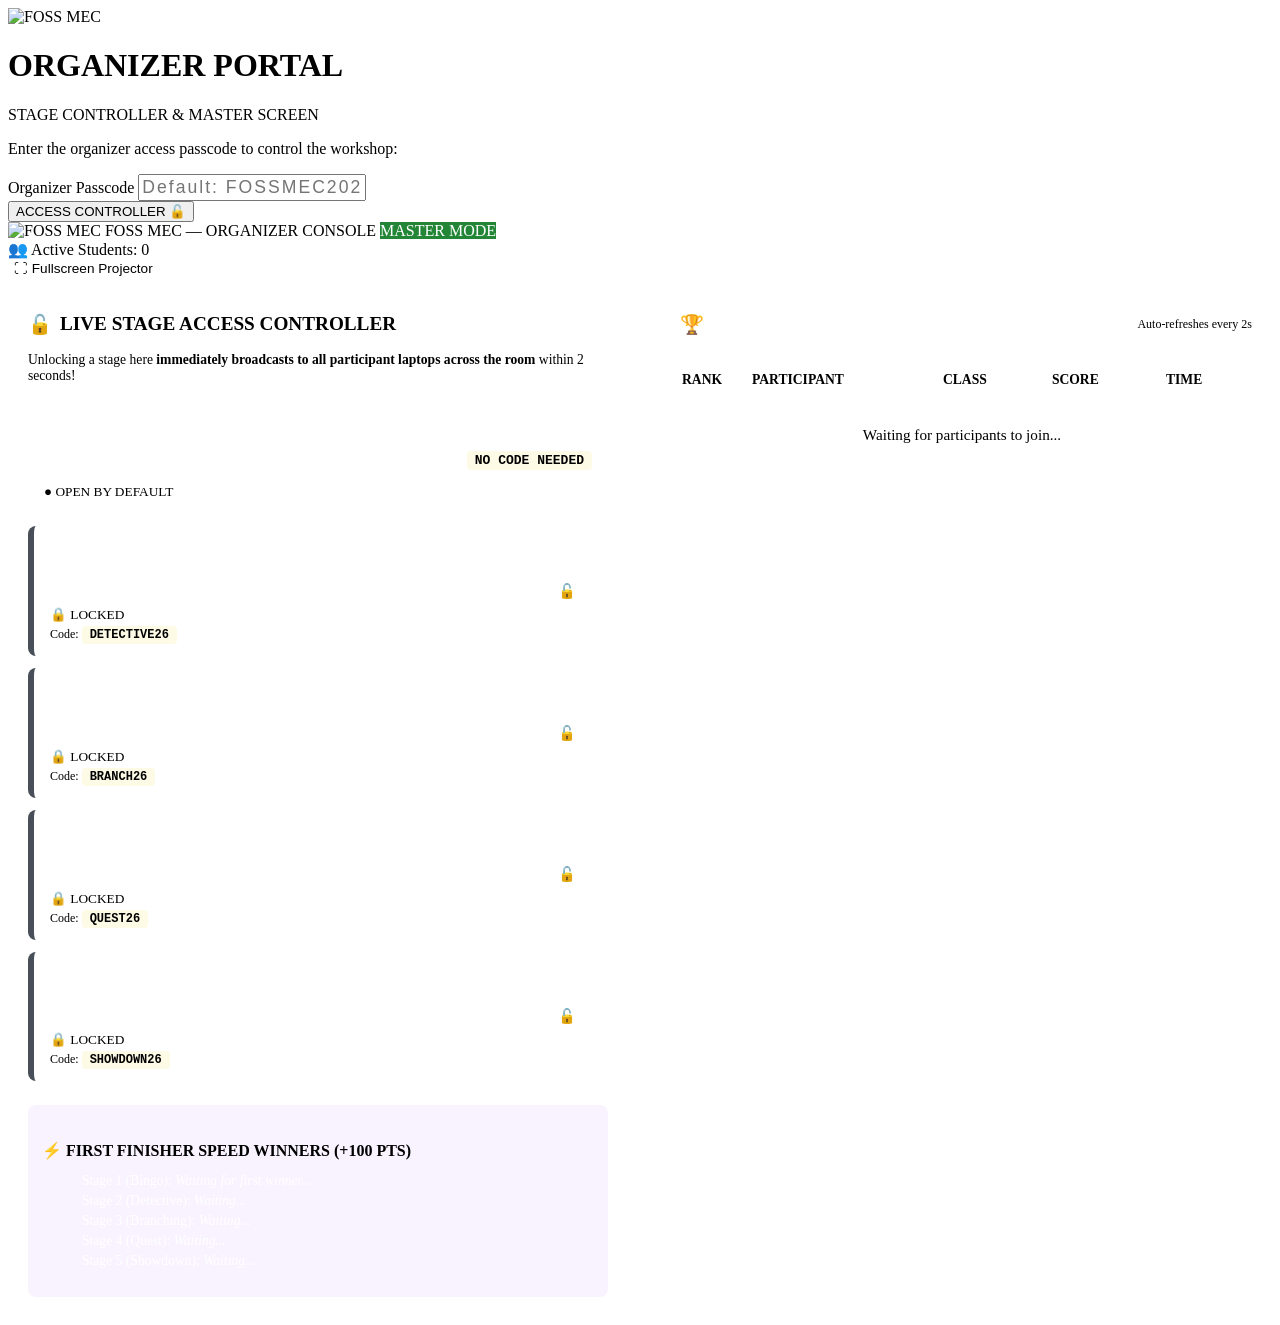
==== web/organizer.html @ 74d41813 "Convert workshop into public website with cloud deployment and web organizer portal" ====
<!DOCTYPE html>
<html lang="en">
<head>
  <meta charset="UTF-8">
  <meta name="viewport" content="width=device-width, initial-scale=1.0">
  <title>FOSS MEC — Organizer Dashboard & Stage Controller</title>
  <link rel="stylesheet" href="/style.css">
  <link rel="icon" type="image/jpeg" href="/logo.jpg">
  <style>
    .admin-grid {
      display: grid;
      grid-template-columns: 1fr 1fr;
      gap: 24px;
    }
    @media (max-width: 900px) {
      .admin-grid { grid-template-columns: 1fr; }
    }
    .control-card {
      background: var(--bg-secondary);
      border: 1px solid var(--border-color);
      border-radius: var(--card-radius);
      padding: 20px;
    }
    .stage-row {
      display: flex;
      justify-content: space-between;
      align-items: center;
      padding: 14px 16px;
      background: var(--bg-card);
      border: 1px solid var(--border-color);
      border-radius: 8px;
      margin-bottom: 12px;
    }
    .stage-row.is-open {
      border-left: 6px solid var(--accent-green-bright);
    }
    .stage-row.is-locked {
      border-left: 6px solid #484f58;
    }
    .btn-toggle-unlock {
      padding: 8px 16px;
      background: var(--accent-green);
      color: #fff;
      border: none;
      border-radius: 6px;
      font-weight: bold;
      cursor: pointer;
      font-size: 0.9rem;
    }
    .btn-toggle-unlock:hover { background: var(--accent-green-bright); }
    .btn-toggle-lock {
      padding: 8px 16px;
      background: #30363d;
      color: #f85149;
      border: 1px solid #f85149;
      border-radius: 6px;
      font-weight: bold;
      cursor: pointer;
      font-size: 0.85rem;
    }
    .btn-toggle-lock:hover { background: rgba(248,81,73,0.15); }
    .passcode-badge {
      font-family: monospace;
      background: rgba(241, 224, 90, 0.15);
      color: var(--accent-yellow);
      padding: 2px 8px;
      border-radius: 4px;
      font-weight: bold;
      border: 1px solid var(--accent-yellow);
    }
    .big-table {
      width: 100%;
      border-collapse: collapse;
      margin-top: 10px;
    }
    .big-table th {
      text-align: left;
      color: var(--text-muted);
      padding: 8px 10px;
      font-size: 0.85rem;
      border-bottom: 1px solid var(--border-color);
    }
    .big-table td {
      padding: 12px 10px;
      border-bottom: 1px solid rgba(255,255,255,0.05);
      font-size: 0.95rem;
    }
  </style>
</head>
<body>
  <div class="bg-grid"></div>

  <!-- Admin Passcode Overlay -->
  <div id="adminAuthOverlay" class="welcome-overlay">
    <div class="welcome-card" style="max-width: 420px;">
      <img src="/logo.jpg" alt="FOSS MEC" class="welcome-foss-logo">
      <h1>ORGANIZER PORTAL</h1>
      <div class="sub">STAGE CONTROLLER & MASTER SCREEN</div>
      <p>Enter the organizer access passcode to control the workshop:</p>
      
      <form id="adminLoginForm">
        <div class="form-group">
          <label for="adminKey">Organizer Passcode</label>
          <input type="password" id="adminKey" class="form-input" placeholder="Default: FOSSMEC2026" required style="text-align: center; font-size: 1.1rem; letter-spacing: 2px;">
        </div>
        <button type="submit" class="btn-primary">ACCESS CONTROLLER 🔓</button>
      </form>
    </div>
  </div>

  <!-- Top Bar -->
  <header class="hud-bar">
    <div class="hud-title">
      <img src="/logo.jpg" alt="FOSS MEC" class="foss-logo">
      <span>FOSS MEC — ORGANIZER CONSOLE</span>
      <span class="tag" style="background:#238636; color:#fff;">MASTER MODE</span>
    </div>
    <div class="hud-stats">
      <div class="stat-pill">
        <span>👥 Active Students:</span>
        <span id="statStudentCount" class="stat-value">0</span>
      </div>
      <button class="btn-play" onclick="toggleFullscreen()" style="background: rgba(255,255,255,0.1); border: 1px solid var(--border-color); font-size: 0.85rem;">
        ⛶ Fullscreen Projector
      </button>
    </div>
  </header>

  <!-- Main Container -->
  <main class="app-container">
    <div class="admin-grid">

      <!-- Left Column: Stage Unlock Controls -->
      <section class="control-card">
        <h2 style="font-size: 1.2rem; margin-bottom: 16px; color: var(--accent-yellow); display: flex; align-items: center; gap: 8px;">
          <span>🔓</span> LIVE STAGE ACCESS CONTROLLER
        </h2>
        <p style="font-size: 0.85rem; color: var(--text-muted); margin-bottom: 20px;">
          Unlocking a stage here <strong>immediately broadcasts to all participant laptops across the room</strong> within 2 seconds!
        </p>

        <!-- Stage 1 -->
        <div class="stage-row is-open" id="rowStage1">
          <div>
            <h4 style="color: #fff; font-size: 1.05rem;">Stage 1: Git Bingo</h4>
            <small style="color: var(--accent-green-bright);">● OPEN BY DEFAULT</small>
          </div>
          <div>
            <span class="passcode-badge">NO CODE NEEDED</span>
          </div>
        </div>

        <!-- Stage 2 -->
        <div class="stage-row is-locked" id="rowStage2">
          <div>
            <h4 style="color: #fff; font-size: 1.05rem;">Stage 2: Git Detective</h4>
            <small id="statusStage2" style="color: var(--accent-yellow);">🔒 LOCKED</small>
            <div style="font-size: 0.75rem; color: var(--text-muted); margin-top: 4px;">Code: <span class="passcode-badge">DETECTIVE26</span></div>
          </div>
          <div id="btnContainerStage2">
            <button class="btn-toggle-unlock" onclick="toggleStage(2, 'unlock')">UNLOCK STAGE 2 🔓</button>
          </div>
        </div>

        <!-- Stage 3 -->
        <div class="stage-row is-locked" id="rowStage3">
          <div>
            <h4 style="color: #fff; font-size: 1.05rem;">Stage 3: Branching Demo</h4>
            <small id="statusStage3" style="color: var(--accent-yellow);">🔒 LOCKED</small>
            <div style="font-size: 0.75rem; color: var(--text-muted); margin-top: 4px;">Code: <span class="passcode-badge">BRANCH26</span></div>
          </div>
          <div id="btnContainerStage3">
            <button class="btn-toggle-unlock" onclick="toggleStage(3, 'unlock')">UNLOCK STAGE 3 🔓</button>
          </div>
        </div>

        <!-- Stage 4 -->
        <div class="stage-row is-locked" id="rowStage4">
          <div>
            <h4 style="color: #fff; font-size: 1.05rem;">Stage 4: Git Quest (100 Pts)</h4>
            <small id="statusStage4" style="color: var(--accent-yellow);">🔒 LOCKED</small>
            <div style="font-size: 0.75rem; color: var(--text-muted); margin-top: 4px;">Code: <span class="passcode-badge">QUEST26</span></div>
          </div>
          <div id="btnContainerStage4">
            <button class="btn-toggle-unlock" onclick="toggleStage(4, 'unlock')">UNLOCK STAGE 4 🔓</button>
          </div>
        </div>

        <!-- Stage 5 -->
        <div class="stage-row is-locked" id="rowStage5">
          <div>
            <h4 style="color: #fff; font-size: 1.05rem;">Stage 5: Final Showdown</h4>
            <small id="statusStage5" style="color: var(--accent-yellow);">🔒 LOCKED</small>
            <div style="font-size: 0.75rem; color: var(--text-muted); margin-top: 4px;">Code: <span class="passcode-badge">SHOWDOWN26</span></div>
          </div>
          <div id="btnContainerStage5">
            <button class="btn-toggle-unlock" onclick="toggleStage(5, 'unlock')">UNLOCK STAGE 5 🔓</button>
          </div>
        </div>

        <!-- First Finishers Speed Bonus Info -->
        <div style="margin-top: 24px; padding: 14px; background: rgba(188,140,255,0.1); border: 1px solid var(--accent-purple); border-radius: 8px;">
          <h4 style="color: var(--accent-purple); margin-bottom: 8px;">⚡ FIRST FINISHER SPEED WINNERS (+100 PTS)</h4>
          <ul id="firstFinishersList" style="list-style: none; font-size: 0.85rem; color: #fff; display: flex; flex-direction: column; gap: 4px;">
            <li>Stage 1 (Bingo): <em>Waiting for first winner...</em></li>
            <li>Stage 2 (Detective): <em>Waiting...</em></li>
            <li>Stage 3 (Branching): <em>Waiting...</em></li>
            <li>Stage 4 (Quest): <em>Waiting...</em></li>
            <li>Stage 5 (Showdown): <em>Waiting...</em></li>
          </ul>
        </div>
      </section>

      <!-- Right Column: Projector Master Leaderboard -->
      <section class="control-card">
        <div style="display: flex; justify-content: space-between; align-items: center; margin-bottom: 12px;">
          <h2 style="font-size: 1.2rem; color: #fff; display: flex; align-items: center; gap: 8px;">
            <span class="live-indicator"></span> 🏆 PROJECTOR MASTER LEADERBOARD
          </h2>
          <span style="font-size: 0.75rem; color: var(--text-muted);">Auto-refreshes every 2s</span>
        </div>

        <table class="big-table">
          <thead>
            <tr>
              <th style="width: 50px;">RANK</th>
              <th>PARTICIPANT</th>
              <th>CLASS</th>
              <th>SCORE</th>
              <th>TIME</th>
            </tr>
          </thead>
          <tbody id="masterLeaderboardBody">
            <tr>
              <td colspan="5" style="text-align: center; color: var(--text-muted); padding: 30px;">
                Waiting for participants to join...
              </td>
            </tr>
          </tbody>
        </table>
      </section>

    </div>
  </main>

  <script>
    let adminToken = sessionStorage.getItem('admin_auth_token') || '';
    let currentUnlocked = [1];

    document.addEventListener('DOMContentLoaded', () => {
      if (adminToken === 'authorized') {
        document.getElementById('adminAuthOverlay').style.display = 'none';
        initPolling();
      } else {
        document.getElementById('adminAuthOverlay').style.display = 'flex';
      }

      document.getElementById('adminLoginForm').addEventListener('submit', async (e) => {
        e.preventDefault();
        const pwd = document.getElementById('adminKey').value.trim();
        try {
          const res = await fetch('/api/organizer/login', {
            method: 'POST',
            headers: { 'Content-Type': 'application/json' },
            body: JSON.stringify({ admin_key: pwd })
          });
          const data = await res.json();
          if (data.success) {
            adminToken = 'authorized';
            sessionStorage.setItem('admin_auth_token', 'authorized');
            sessionStorage.setItem('admin_key', pwd);
            document.getElementById('adminAuthOverlay').style.display = 'none';
            initPolling();
          } else {
            alert('Incorrect Passcode.');
          }
        } catch (err) {
          alert('Error connecting to server.');
        }
      });
    });

    function initPolling() {
      refreshData();
      setInterval(refreshData, 2000);
    }

    async function refreshData() {
      // 1. Status
      try {
        const res = await fetch('/api/status');
        const data = await res.json();
        currentUnlocked = data.unlocked || [1];
        updateStageCards(currentUnlocked);
        updateFirstFinishers(data.first_finishers || {});
      } catch (e) {}

      // 2. Leaderboard
      try {
        const res = await fetch('/api/leaderboard');
        const list = await res.json();
        renderMasterLeaderboard(list);
        document.getElementById('statStudentCount').textContent = list.length;
      } catch (e) {}
    }

    function updateStageCards(unlocked) {
      for (let s = 2; s <= 5; s++) {
        const row = document.getElementById(`rowStage${s}`);
        const statusEl = document.getElementById(`statusStage${s}`);
        const btnBox = document.getElementById(`btnContainerStage${s}`);
        if (!row) continue;

        const isOpen = unlocked.includes(s);
        if (isOpen) {
          row.classList.remove('is-locked');
          row.classList.add('is-open');
          statusEl.style.color = '#39d353';
          statusEl.textContent = '● UNLOCKED (LIVE FOR STUDENTS)';
          btnBox.innerHTML = `<button class="btn-toggle-lock" onclick="toggleStage(${s}, 'lock')">LOCK STAGE ${s}</button>`;
        } else {
          row.classList.remove('is-open');
          row.classList.add('is-locked');
          statusEl.style.color = '#f1e05a';
          statusEl.textContent = '🔒 LOCKED (WAITING FOR YOU)';
          btnBox.innerHTML = `<button class="btn-toggle-unlock" onclick="toggleStage(${s}, 'unlock')">UNLOCK STAGE ${s} 🔓</button>`;
        }
      }
    }

    async function toggleStage(stageNum, action) {
      try {
        const storedKey = sessionStorage.getItem('admin_key') || 'FOSSMEC2026';
        const res = await fetch('/api/organizer/toggle-stage', {
          method: 'POST',
          headers: { 'Content-Type': 'application/json' },
          body: JSON.stringify({
            stage: stageNum,
            action: action,
            admin_key: storedKey
          })
        });
        const data = await res.json();
        if (data.success) {
          updateStageCards(data.unlocked);
        }
      } catch (e) {
        alert('Failed to toggle stage.');
      }
    }

    function updateFirstFinishers(ff) {
      const listEl = document.getElementById('firstFinishersList');
      const names = ['Git Bingo', 'Git Detective', 'Branching Demo', 'Git Quest', 'Final Showdown'];
      let html = '';
      for (let s = 1; s <= 5; s++) {
        const winner = ff[String(s)];
        if (winner) {
          html += `<li><strong>Stage ${s} (${names[s-1]}):</strong> <span style="color:#39d353; font-weight:bold;">⚡ ${escapeHtml(winner)} (+100 pts)</span></li>`;
        } else {
          html += `<li><strong>Stage ${s} (${names[s-1]}):</strong> <span style="color:#8b949e;">Unclaimed (+100 pts bonus)</span></li>`;
        }
      }
      listEl.innerHTML = html;
    }

    function renderMasterLeaderboard(list) {
      const tbody = document.getElementById('masterLeaderboardBody');
      if (!list || list.length === 0) {
        tbody.innerHTML = '<tr><td colspan="5" style="text-align: center; color: var(--text-muted); padding: 30px;">Waiting for participants to join...</td></tr>';
        return;
      }

      let html = '';
      list.forEach((p, idx) => {
        let rankBadge = `#${idx + 1}`;
        let rowStyle = '';
        if (idx === 0) { rankBadge = '🥇 1ST'; rowStyle = 'color: #f1e05a; font-weight: bold;'; }
        else if (idx === 1) { rankBadge = '🥈 2ND'; rowStyle = 'color: #fff; font-weight: bold;'; }
        else if (idx === 2) { rankBadge = '🥉 3RD'; rowStyle = 'color: #f1e05a;'; }

        html += `
          <tr style="${rowStyle}">
            <td style="font-weight: 800;">${rankBadge}</td>
            <td style="font-weight: 600;">${escapeHtml(p.name)}</td>
            <td style="color: var(--text-muted);">${escapeHtml(p.class_name)}</td>
            <td style="color: #39d353; font-weight: 800;">${p.score} PTS</td>
            <td style="color: #00f0ff;">⏱️ ${p.formatted_time || '00:00'}</td>
          </tr>
        `;
      });
      tbody.innerHTML = html;
    }

    function toggleFullscreen() {
      if (!document.fullscreenElement) {
        document.documentElement.requestFullscreen().catch(() => {});
      } else {
        document.exitFullscreen().catch(() => {});
      }
    }

    function escapeHtml(str) {
      return (str || '').replace(/&/g, '&amp;').replace(/</g, '&lt;').replace(/>/g, '&gt;');
    }
  </script>
</body>
</html>
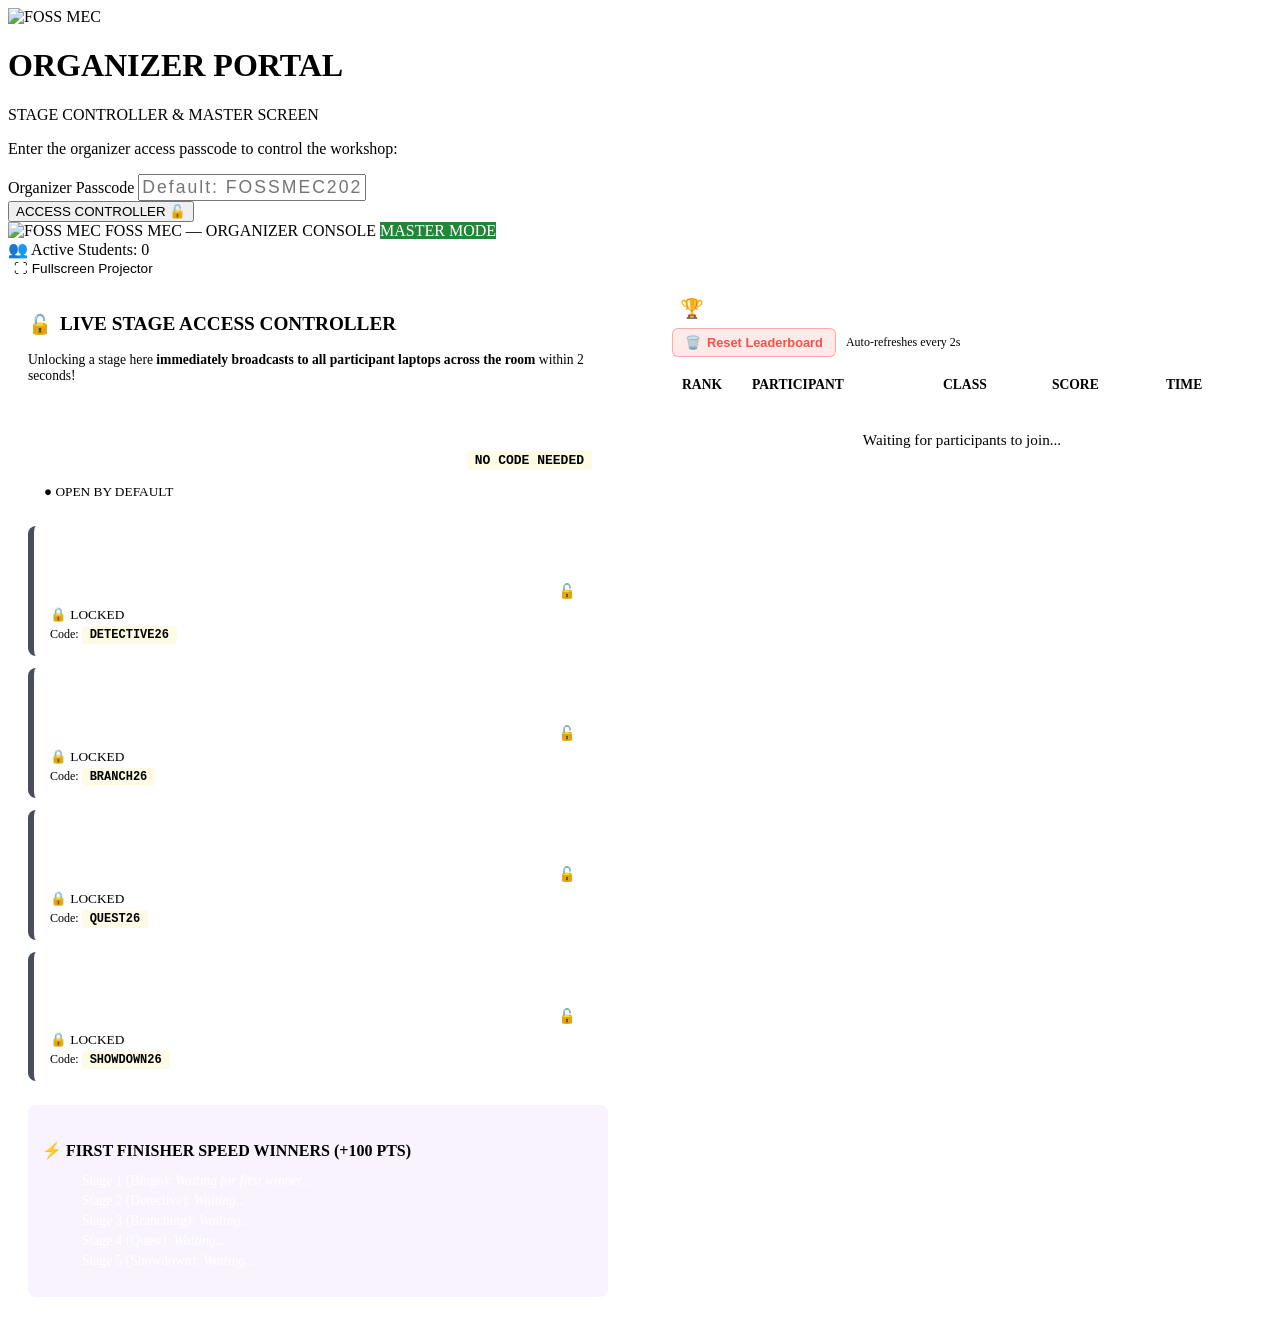
==== commit 2fe27c01: "Add Reset Leaderboard button to organizer web portal and CLI" ====
--- a/web/organizer.html
+++ b/web/organizer.html
@@ -84,6 +84,25 @@
       padding: 12px 10px;
       border-bottom: 1px solid rgba(255,255,255,0.05);
       font-size: 0.95rem;
+    }
+    .btn-reset-leaderboard {
+      padding: 6px 12px;
+      background: rgba(248, 81, 73, 0.12);
+      color: #f85149;
+      border: 1px solid rgba(248, 81, 73, 0.4);
+      border-radius: 6px;
+      font-size: 0.8rem;
+      font-weight: 600;
+      cursor: pointer;
+      display: inline-flex;
+      align-items: center;
+      gap: 6px;
+      transition: all 0.2s ease;
+    }
+    .btn-reset-leaderboard:hover {
+      background: #f85149;
+      color: #fff;
+      border-color: #f85149;
     }
   </style>
 </head>
@@ -213,11 +232,16 @@
 
       <!-- Right Column: Projector Master Leaderboard -->
       <section class="control-card">
-        <div style="display: flex; justify-content: space-between; align-items: center; margin-bottom: 12px;">
-          <h2 style="font-size: 1.2rem; color: #fff; display: flex; align-items: center; gap: 8px;">
+        <div style="display: flex; justify-content: space-between; align-items: center; margin-bottom: 12px; flex-wrap: wrap; gap: 8px;">
+          <h2 style="font-size: 1.2rem; color: #fff; display: flex; align-items: center; gap: 8px; margin: 0;">
             <span class="live-indicator"></span> 🏆 PROJECTOR MASTER LEADERBOARD
           </h2>
-          <span style="font-size: 0.75rem; color: var(--text-muted);">Auto-refreshes every 2s</span>
+          <div style="display: flex; align-items: center; gap: 10px;">
+            <button class="btn-reset-leaderboard" onclick="confirmResetLeaderboard()" title="Clear scores and start fresh">
+              <span>🗑️</span> Reset Leaderboard
+            </button>
+            <span style="font-size: 0.75rem; color: var(--text-muted);">Auto-refreshes every 2s</span>
+          </div>
         </div>
 
         <table class="big-table">
@@ -349,6 +373,33 @@
       }
     }
 
+    async function confirmResetLeaderboard() {
+      const confirmed = confirm(
+        "⚠️ RESET WORKSHOP LEADERBOARD?\n\n" +
+        "This will clear all participant scores, completion times, and first-finisher speed bonuses.\n\n" +
+        "Are you sure you want to proceed?"
+      );
+      if (!confirmed) return;
+
+      const storedKey = sessionStorage.getItem('admin_key') || 'FOSSMEC2026';
+      try {
+        const res = await fetch('/api/organizer/reset-leaderboard', {
+          method: 'POST',
+          headers: { 'Content-Type': 'application/json' },
+          body: JSON.stringify({ admin_key: storedKey })
+        });
+        const data = await res.json();
+        if (data.success) {
+          alert("✔ Leaderboard and speed bonus records have been reset.");
+          await refreshData();
+        } else {
+          alert("Failed to reset leaderboard: " + (data.message || "Unauthorized"));
+        }
+      } catch (err) {
+        alert("Network error: Could not reach server to reset leaderboard.");
+      }
+    }
+
     function updateFirstFinishers(ff) {
       const listEl = document.getElementById('firstFinishersList');
       const names = ['Git Bingo', 'Git Detective', 'Branching Demo', 'Git Quest', 'Final Showdown'];
